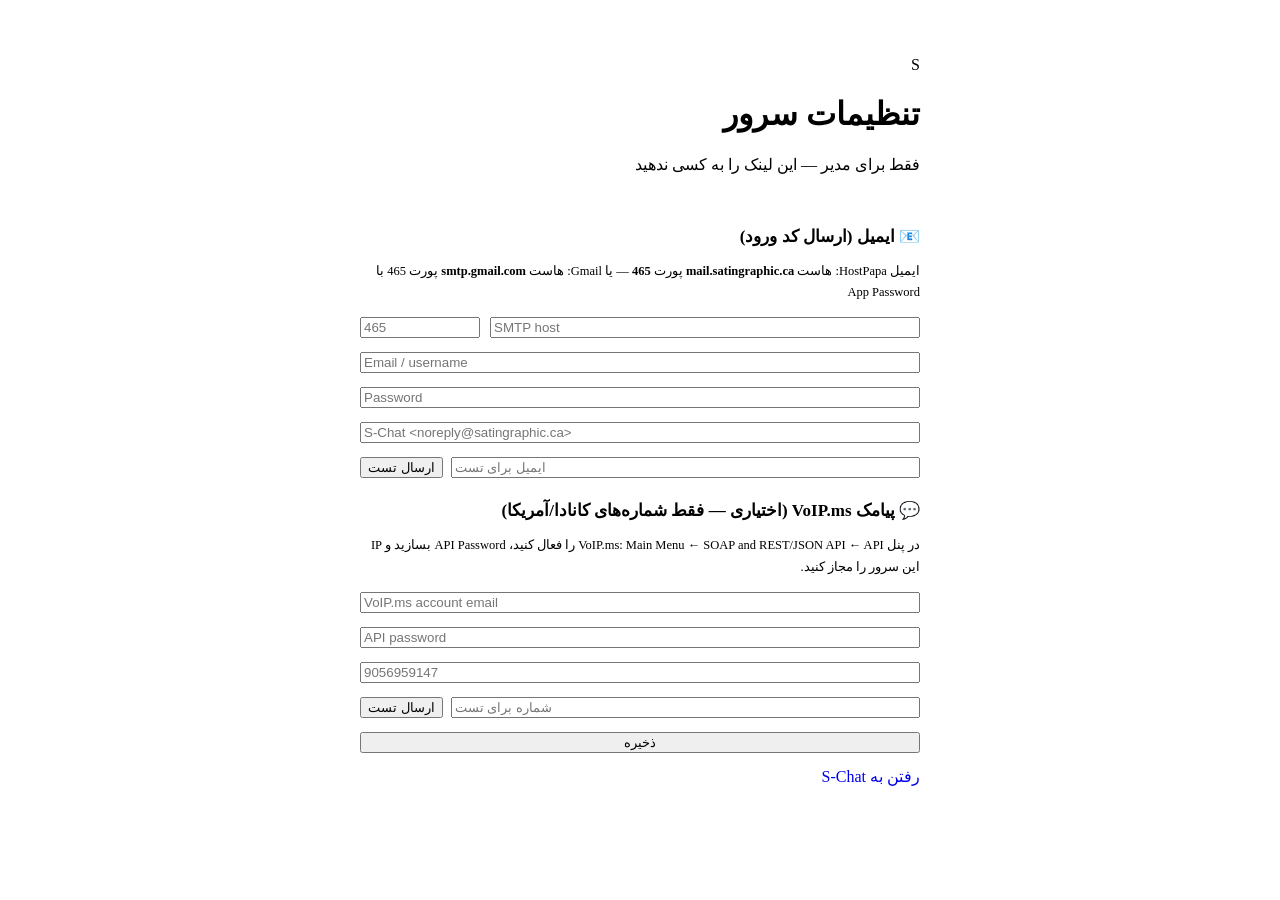
==== public/setup.html @ 09f6b90b "Add S-Chat source" ====
<!doctype html>
<html lang="fa" dir="rtl">
<head>
<meta charset="utf-8">
<meta name="viewport" content="width=device-width, initial-scale=1">
<meta name="robots" content="noindex">
<title>S-Chat · تنظیمات سرور</title>
<link rel="stylesheet" href="/app.css?v=1">
<style>
  body{overflow:auto}
  .wrap{min-height:100%;display:grid;place-items:center;padding:20px}
  .card{width:min(560px,100%);padding:28px;border-radius:28px;display:grid;gap:14px}
  h2{margin:8px 0 0;font-size:17px}
  .row2{display:grid;grid-template-columns:1fr 120px;gap:10px}
  .ok{color:var(--ok);font-weight:600}
  .hint{font-size:12.5px;color:var(--mut);line-height:1.7}
  .test{display:flex;gap:8px}
  .test .input{flex:1}
</style>
</head>
<body>
<div class="wrap"><form class="card glass" id="f" autocomplete="off">
  <div class="brand"><div class="logo">S</div><div><h1>تنظیمات سرور</h1><p>فقط برای مدیر — این لینک را به کسی ندهید</p></div></div>
  <div class="err" id="msg"></div>

  <h2>📧 ایمیل (ارسال کد ورود)</h2>
  <div class="hint">ایمیل HostPapa: هاست <b dir="ltr">mail.satingraphic.ca</b> پورت <b>465</b> — یا Gmail: هاست <b dir="ltr">smtp.gmail.com</b> پورت 465 با App Password</div>
  <div class="row2"><input class="input" name="SMTP_HOST" placeholder="SMTP host" dir="ltr"><input class="input" name="SMTP_PORT" placeholder="465" dir="ltr"></div>
  <input class="input" name="SMTP_USER" placeholder="Email / username" dir="ltr">
  <input class="input" name="SMTP_PASS" type="password" placeholder="Password" dir="ltr">
  <input class="input" name="SMTP_FROM" placeholder="S-Chat <noreply@satingraphic.ca>" dir="ltr">
  <div class="test"><input class="input" id="tEmail" placeholder="ایمیل برای تست" dir="ltr"><button type="button" class="btn ghost" id="bEmail">ارسال تست</button></div>

  <h2>💬 پیامک VoIP.ms (اختیاری — فقط شماره‌های کانادا/آمریکا)</h2>
  <div class="hint">در پنل VoIP.ms: Main Menu ← SOAP and REST/JSON API ← API را فعال کنید، API Password بسازید و IP این سرور را مجاز کنید.</div>
  <input class="input" name="VOIPMS_USER" placeholder="VoIP.ms account email" dir="ltr">
  <input class="input" name="VOIPMS_API_PASS" type="password" placeholder="API password" dir="ltr">
  <input class="input" name="VOIPMS_DID" placeholder="9056959147" dir="ltr">
  <div class="test"><input class="input" id="tSms" placeholder="شماره برای تست" dir="ltr"><button type="button" class="btn ghost" id="bSms">ارسال تست</button></div>

  <button class="btn block">ذخیره</button>
  <a href="/" class="btn ghost block" style="text-decoration:none">رفتن به S-Chat</a>
</form></div>
<script>
const tok = location.hash.slice(1);
const H = { 'Content-Type': 'application/json', 'X-Setup-Token': tok };
const msg = (t, ok) => { const m = document.getElementById('msg'); m.textContent = t; m.className = ok ? 'ok' : 'err'; };
const f = document.getElementById('f');
fetch('/api/setup', { headers: H }).then((r) => r.json()).then((j) => {
  if (!j.settings) { msg('لینک تنظیمات نامعتبر است'); return; }
  for (const [k, v] of Object.entries(j.settings)) if (f.elements[k]) f.elements[k].value = v;
});
f.onsubmit = async (e) => {
  e.preventDefault();
  const body = Object.fromEntries(new FormData(f));
  const r = await fetch('/api/setup', { method: 'POST', headers: H, body: JSON.stringify(body) });
  msg(r.ok ? '✓ ذخیره شد' : 'خطا در ذخیره', r.ok);
};
async function test(kind, to) {
  await f.onsubmit(new Event('submit'));
  msg('در حال ارسال…', true);
  const r = await fetch('/api/setup/test', { method: 'POST', headers: H, body: JSON.stringify({ kind, to }) }).then((x) => x.json()).catch(() => ({}));
  msg(r.ok ? '✓ ارسال شد — صندوق را چک کنید' : 'ارسال نشد: ' + (r.error || ''), r.ok);
}
document.getElementById('bEmail').onclick = () => test('email', document.getElementById('tEmail').value);
document.getElementById('bSms').onclick = () => test('sms', document.getElementById('tSms').value);
</script>
</body>
</html>
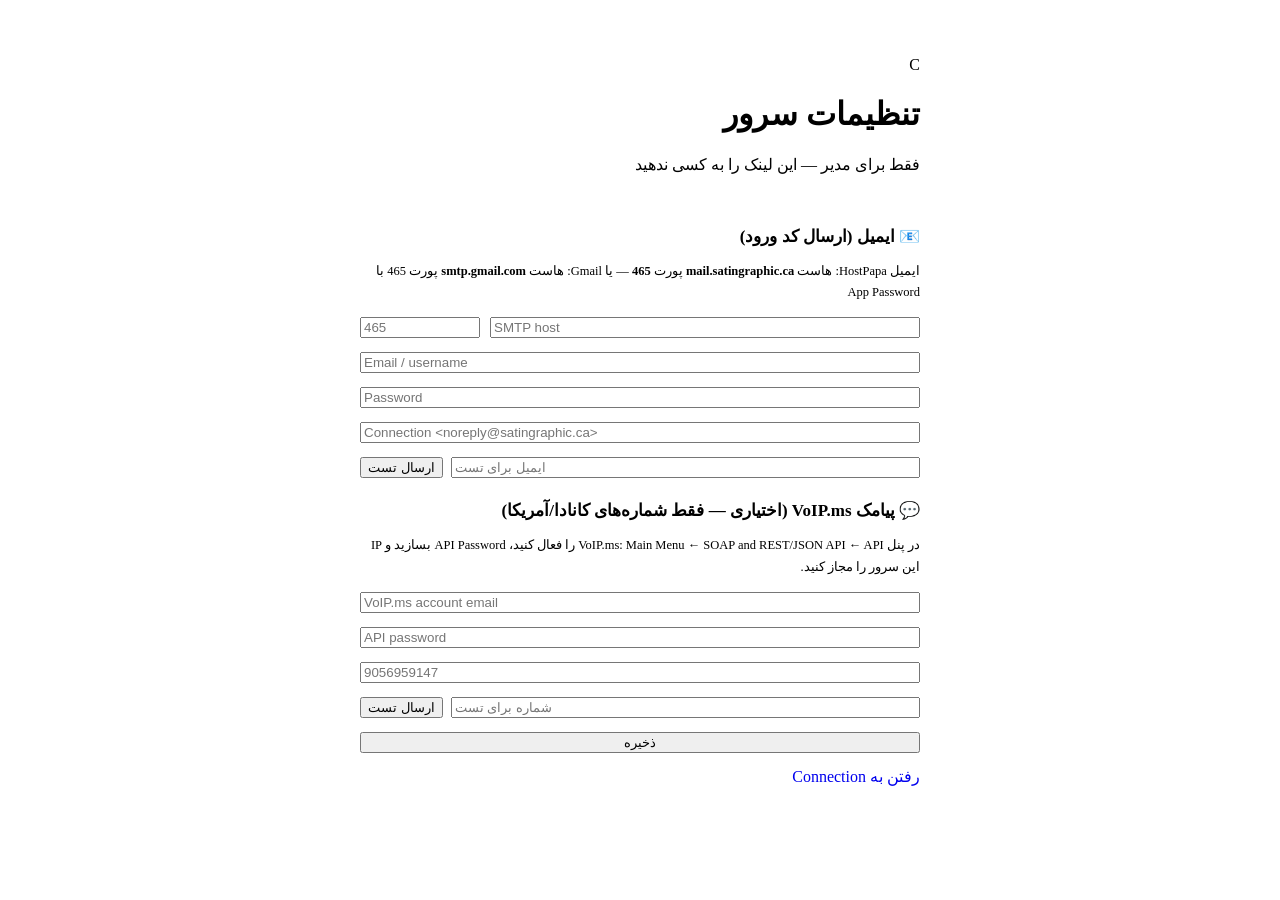
==== commit 5b6415b7: "Apply uploaded update" ====
--- a/public/setup.html
+++ b/public/setup.html
@@ -4,7 +4,7 @@
 <meta charset="utf-8">
 <meta name="viewport" content="width=device-width, initial-scale=1">
 <meta name="robots" content="noindex">
-<title>S-Chat · تنظیمات سرور</title>
+<title>Connection · تنظیمات سرور</title>
 <link rel="stylesheet" href="/app.css?v=1">
 <style>
   body{overflow:auto}
@@ -20,7 +20,7 @@
 </head>
 <body>
 <div class="wrap"><form class="card glass" id="f" autocomplete="off">
-  <div class="brand"><div class="logo">S</div><div><h1>تنظیمات سرور</h1><p>فقط برای مدیر — این لینک را به کسی ندهید</p></div></div>
+  <div class="brand"><div class="logo">C</div><div><h1>تنظیمات سرور</h1><p>فقط برای مدیر — این لینک را به کسی ندهید</p></div></div>
   <div class="err" id="msg"></div>
 
   <h2>📧 ایمیل (ارسال کد ورود)</h2>
@@ -28,7 +28,7 @@
   <div class="row2"><input class="input" name="SMTP_HOST" placeholder="SMTP host" dir="ltr"><input class="input" name="SMTP_PORT" placeholder="465" dir="ltr"></div>
   <input class="input" name="SMTP_USER" placeholder="Email / username" dir="ltr">
   <input class="input" name="SMTP_PASS" type="password" placeholder="Password" dir="ltr">
-  <input class="input" name="SMTP_FROM" placeholder="S-Chat <noreply@satingraphic.ca>" dir="ltr">
+  <input class="input" name="SMTP_FROM" placeholder="Connection <noreply@satingraphic.ca>" dir="ltr">
   <div class="test"><input class="input" id="tEmail" placeholder="ایمیل برای تست" dir="ltr"><button type="button" class="btn ghost" id="bEmail">ارسال تست</button></div>
 
   <h2>💬 پیامک VoIP.ms (اختیاری — فقط شماره‌های کانادا/آمریکا)</h2>
@@ -39,7 +39,7 @@
   <div class="test"><input class="input" id="tSms" placeholder="شماره برای تست" dir="ltr"><button type="button" class="btn ghost" id="bSms">ارسال تست</button></div>
 
   <button class="btn block">ذخیره</button>
-  <a href="/" class="btn ghost block" style="text-decoration:none">رفتن به S-Chat</a>
+  <a href="/" class="btn ghost block" style="text-decoration:none">رفتن به Connection</a>
 </form></div>
 <script>
 const tok = location.hash.slice(1);
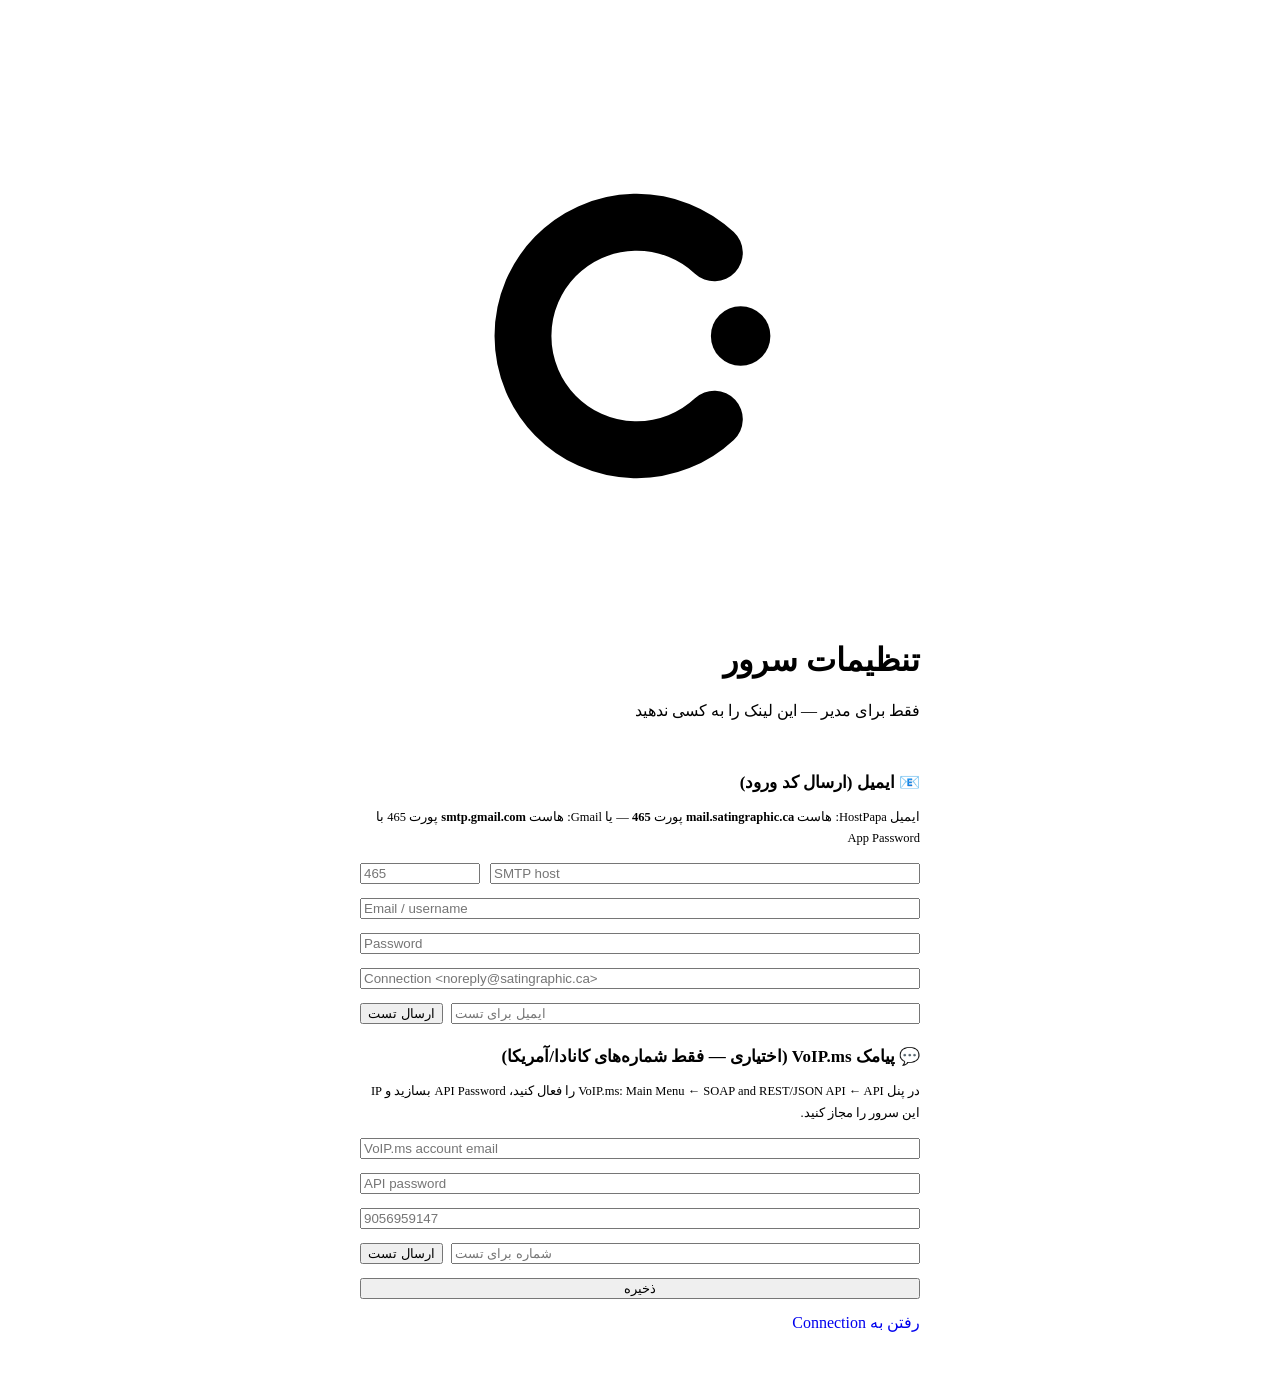
==== commit 0d5c9976: "Apply uploaded update" ====
--- a/public/setup.html
+++ b/public/setup.html
@@ -20,7 +20,7 @@
 </head>
 <body>
 <div class="wrap"><form class="card glass" id="f" autocomplete="off">
-  <div class="brand"><div class="logo">C</div><div><h1>تنظیمات سرور</h1><p>فقط برای مدیر — این لینک را به کسی ندهید</p></div></div>
+  <div class="brand"><div class="logo"><svg viewBox="0 0 64 64" aria-hidden="true"><path d="M40.5 22.5a13 13 0 1 0 0 19" fill="none" stroke="currentColor" stroke-width="6.5" stroke-linecap="round"/><circle cx="43.5" cy="32" r="3.4" fill="currentColor"/></svg></div><div><h1>تنظیمات سرور</h1><p>فقط برای مدیر — این لینک را به کسی ندهید</p></div></div>
   <div class="err" id="msg"></div>
 
   <h2>📧 ایمیل (ارسال کد ورود)</h2>
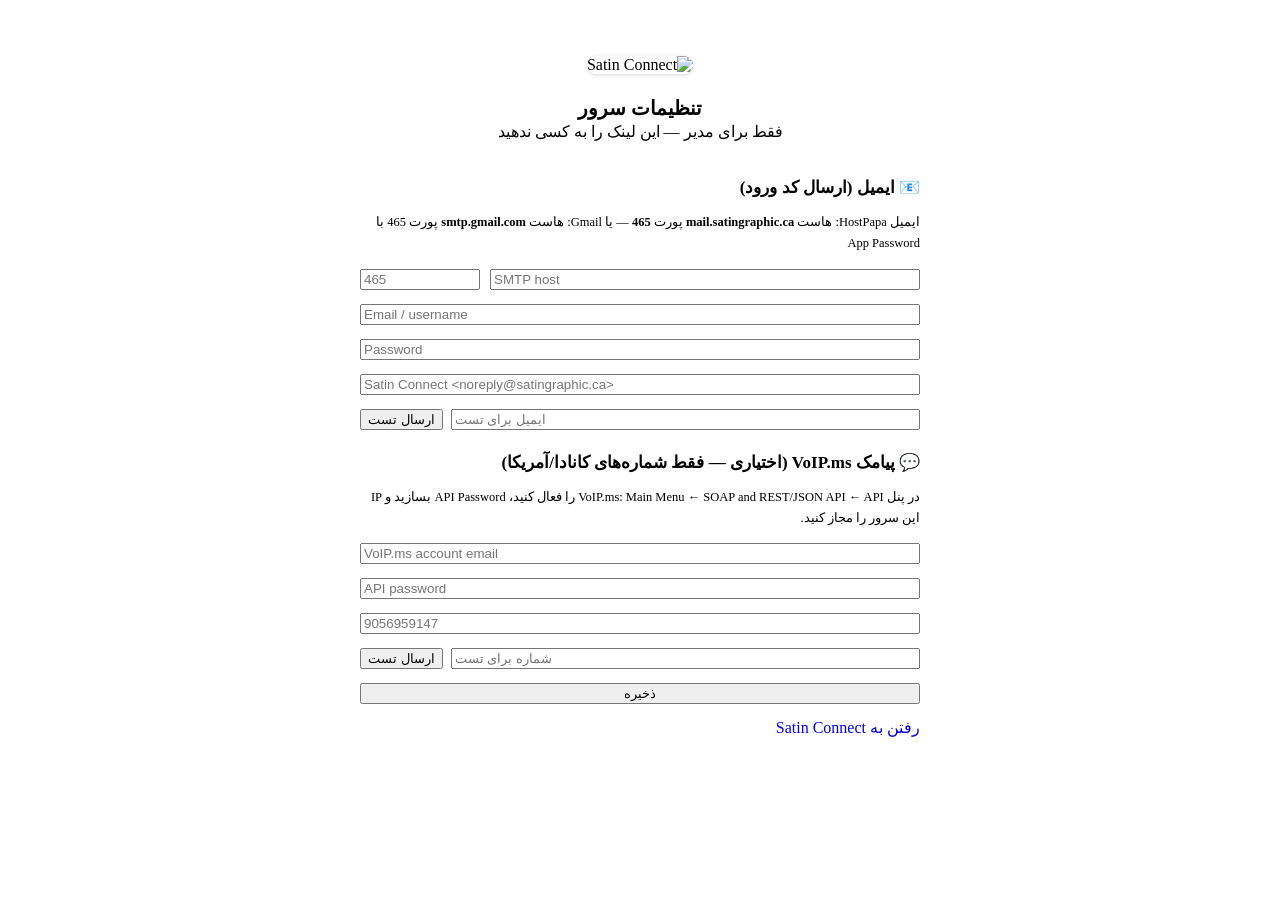
==== commit dc79a61b: "Apply uploaded update" ====
--- a/public/setup.html
+++ b/public/setup.html
@@ -4,7 +4,7 @@
 <meta charset="utf-8">
 <meta name="viewport" content="width=device-width, initial-scale=1">
 <meta name="robots" content="noindex">
-<title>Connection · تنظیمات سرور</title>
+<title>Satin Connect · تنظیمات سرور</title>
 <link rel="stylesheet" href="/app.css?v=1">
 <style>
   body{overflow:auto}
@@ -20,7 +20,8 @@
 </head>
 <body>
 <div class="wrap"><form class="card glass" id="f" autocomplete="off">
-  <div class="brand"><div class="logo"><svg viewBox="0 0 64 64" aria-hidden="true"><path d="M40.5 22.5a13 13 0 1 0 0 19" fill="none" stroke="currentColor" stroke-width="6.5" stroke-linecap="round"/><circle cx="43.5" cy="32" r="3.4" fill="currentColor"/></svg></div><div><h1>تنظیمات سرور</h1><p>فقط برای مدیر — این لینک را به کسی ندهید</p></div></div>
+  <div class="brand" style="display:block;text-align:center"><img src="/icons/icon-192.png" alt="Satin Connect" width="64" height="64" style="border-radius:16px;box-shadow:0 1px 4px rgba(0,0,0,.15)"></div>
+  <div style="text-align:center"><h1 style="margin:8px 0 2px;font-size:20px">تنظیمات سرور</h1><p style="margin:0">فقط برای مدیر — این لینک را به کسی ندهید</p></div>
   <div class="err" id="msg"></div>
 
   <h2>📧 ایمیل (ارسال کد ورود)</h2>
@@ -28,7 +29,7 @@
   <div class="row2"><input class="input" name="SMTP_HOST" placeholder="SMTP host" dir="ltr"><input class="input" name="SMTP_PORT" placeholder="465" dir="ltr"></div>
   <input class="input" name="SMTP_USER" placeholder="Email / username" dir="ltr">
   <input class="input" name="SMTP_PASS" type="password" placeholder="Password" dir="ltr">
-  <input class="input" name="SMTP_FROM" placeholder="Connection <noreply@satingraphic.ca>" dir="ltr">
+  <input class="input" name="SMTP_FROM" placeholder="Satin Connect <noreply@satingraphic.ca>" dir="ltr">
   <div class="test"><input class="input" id="tEmail" placeholder="ایمیل برای تست" dir="ltr"><button type="button" class="btn ghost" id="bEmail">ارسال تست</button></div>
 
   <h2>💬 پیامک VoIP.ms (اختیاری — فقط شماره‌های کانادا/آمریکا)</h2>
@@ -39,7 +40,7 @@
   <div class="test"><input class="input" id="tSms" placeholder="شماره برای تست" dir="ltr"><button type="button" class="btn ghost" id="bSms">ارسال تست</button></div>
 
   <button class="btn block">ذخیره</button>
-  <a href="/" class="btn ghost block" style="text-decoration:none">رفتن به Connection</a>
+  <a href="/" class="btn ghost block" style="text-decoration:none">رفتن به Satin Connect</a>
 </form></div>
 <script>
 const tok = location.hash.slice(1);
